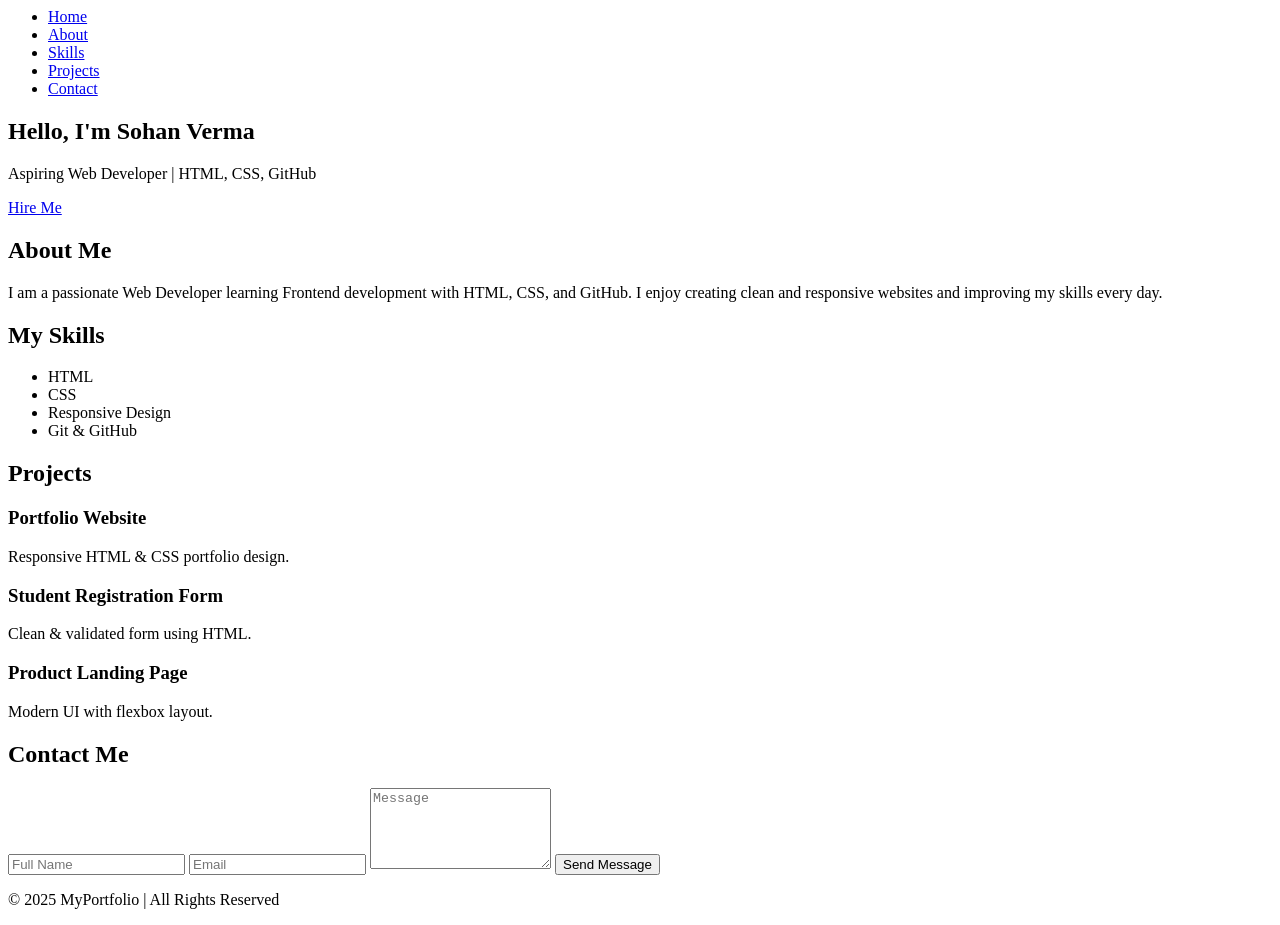
==== SOHAN.html @ 781a2cd8 "MyPortfolio" ====
</body>
</html>
<!DOCTYPE html>
<html lang="en">
<head>
    <meta charset="UTF-8" />
    <meta name="viewport" content="width=device-width, initial-scale=1.0"/>
    <title>My Portfolio</title>
    <link rel="stylesheet" href="styles.css">
</head>
<body>

<header class="navbar">
    <nav>
        <ul>
            <li><a href="#home">Home</a></li>
            <li><a href="#about">About</a></li>
            <li><a href="#skills">Skills</a></li>
            <li><a href="#projects">Projects</a></li>
            <li><a href="#contact">Contact</a></li>
        </ul>
    </nav>
</header>

<section id="home" class="hero">
    <div class="hero-content">
        <h1>Hello, I'm Sohan Verma</h1>
        <p>Aspiring Web Developer | HTML, CSS, GitHub</p>
        <a href="#contact" class="btn">Hire Me</a>
        
    </div>
</section>

<section id="about" class="about">
    <h2>About Me</h2>
    <p>I am a passionate Web Developer learning Frontend development with HTML, CSS, and GitHub. I enjoy creating clean and responsive websites and improving my skills every day.</p>
</section>

<section id="skills" class="skills">
    <h2>My Skills</h2>
    <ul>
        <li>HTML</li>
        <li>CSS</li>
        <li>Responsive Design</li>
        <li>Git & GitHub</li>
    </ul>
</section>

<section id="projects" class="projects">
    <h2>Projects</h2>
    <div class="project-list">
        <div class="project-item">
            <h3>Portfolio Website</h3>
            <p>Responsive HTML & CSS portfolio design.</p>
        </div>
        <div class="project-item">
            <h3>Student Registration Form</h3>
            <p>Clean & validated form using HTML.</p>
        </div>
        <div class="project-item">
            <h3>Product Landing Page</h3>
            <p>Modern UI with flexbox layout.</p>
        </div>
    </div>
</section>

<section id="contact" class="contact">
    <h2>Contact Me</h2>
    <form action="#" method="POST">
        <input type="text" name="fullname" placeholder="Full Name" required>
        <input type="email" name="email" placeholder="Email" required>
        <textarea name="message" placeholder="Message" rows="5" required></textarea>
        <button type="submit">Send Message</button>
    </form>
</section>

<footer class="footer">
    <p>© 2025 MyPortfolio | All Rights Reserved</p>
</footer>

</body>
</html>
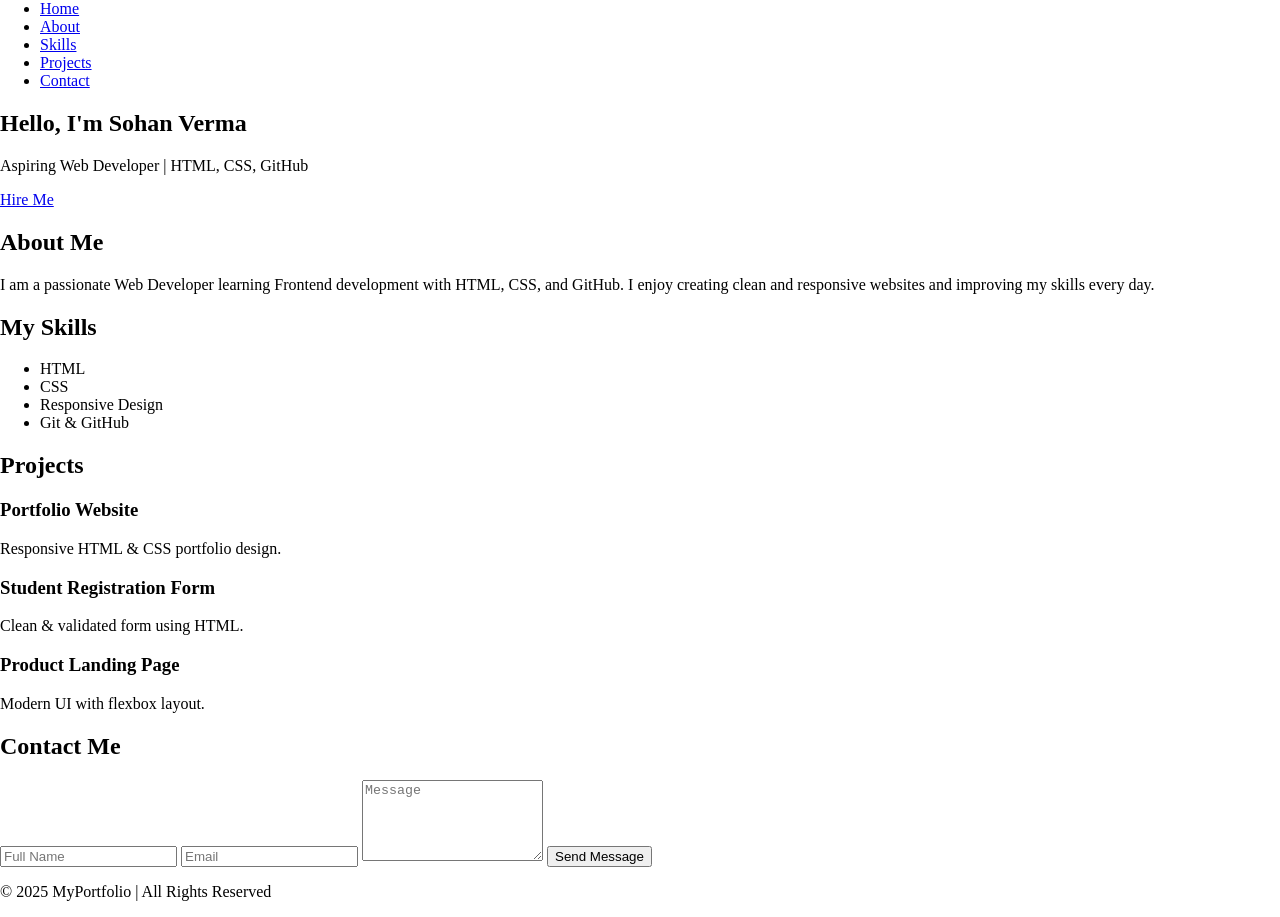
==== commit 705ad00d: "sohan" ====
--- a/SOHAN.html
+++ b/SOHAN.html
@@ -9,6 +9,14 @@
     <meta name="viewport" content="width=device-width, initial-scale=1.0"/>
     <title>My Portfolio</title>
     <link rel="stylesheet" href="styles.css">
+    <style>
+        body
+    {
+                margin: 0;
+                padding: 0;
+               
+            }
+    </style>
 </head>
 <body>
 
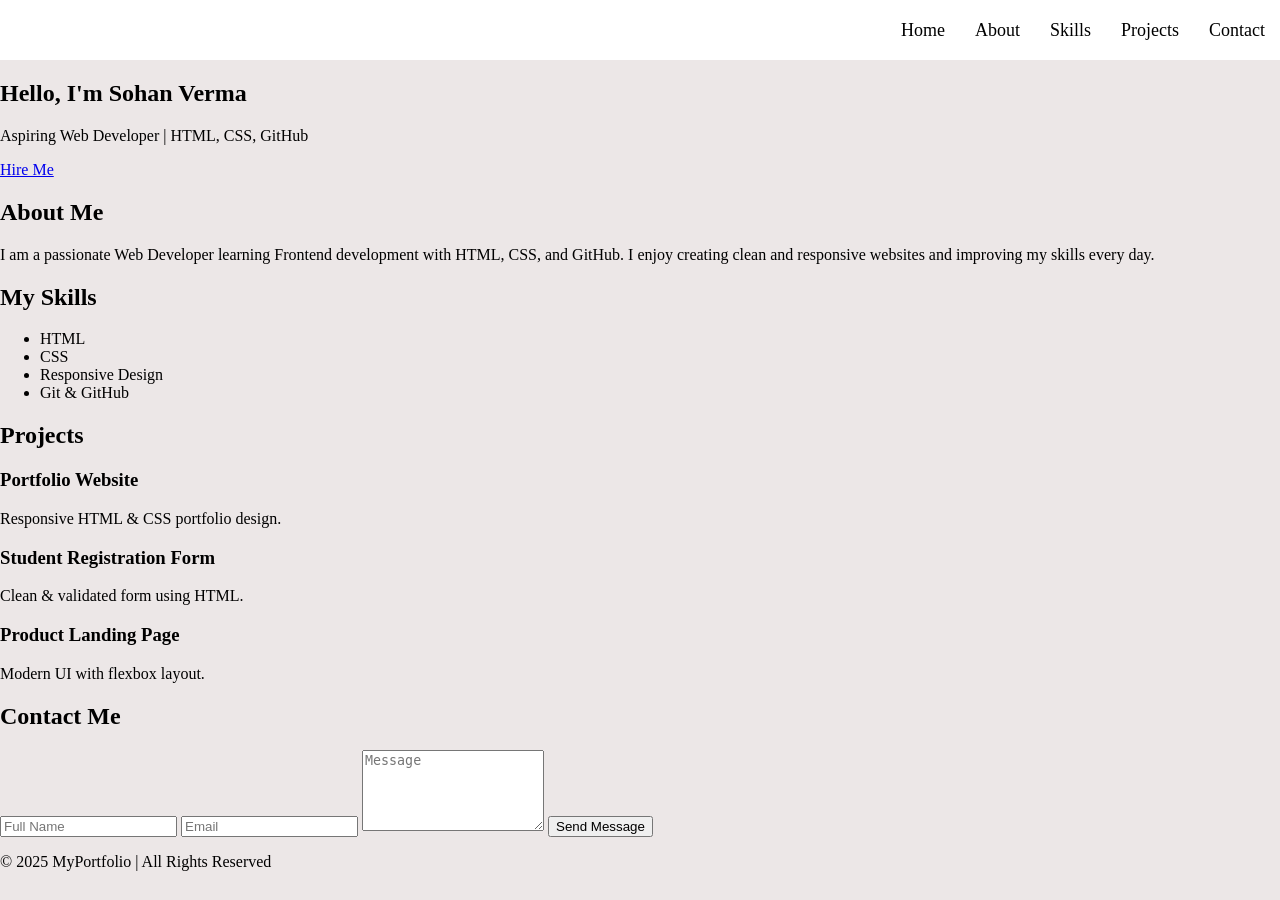
==== commit 5f2d786a: "projects" ====
--- a/SOHAN.html
+++ b/SOHAN.html
@@ -10,12 +10,40 @@
     <title>My Portfolio</title>
     <link rel="stylesheet" href="styles.css">
     <style>
+        
         body
     {
                 margin: 0;
                 padding: 0;
-               
+               background-color: #ece7e7 ;
             }
+
+        .navbar {
+            background-color: white;     
+            overflow: hidden;
+            height: 60px;
+        }
+        nav ul {
+            list-style-type: none;
+            margin: 0;
+            padding: 0;
+            
+            text-decoration: none;
+           
+            display: flex;
+            justify-content: end;
+            align-items: center;
+        }
+        nav ul li {
+            display: inline;
+            margin: 0 15px;
+        }
+        nav ul li a {
+            color: #000;
+            text-decoration: none;
+            font-size: 18px;
+            line-height: 60px;
+        }
     </style>
 </head>
 <body>
